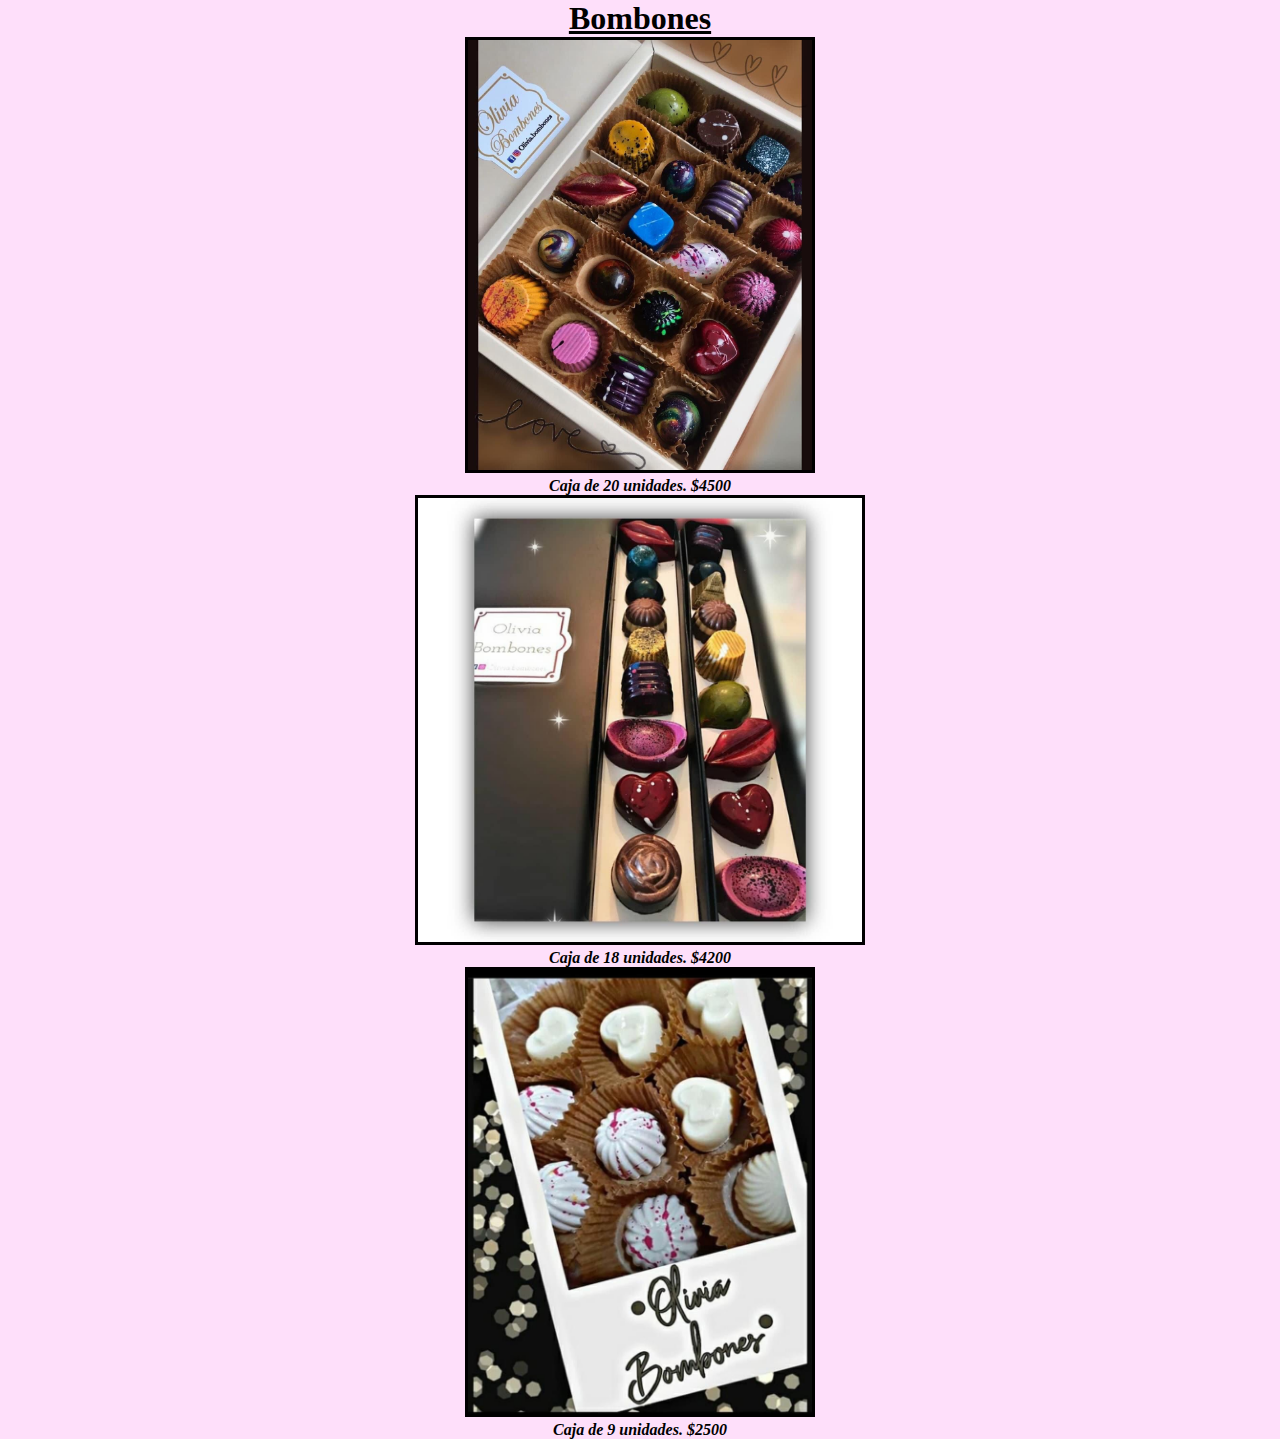
==== enlaces.html/bombones.html @ edd61010 "feju4" ====
<!DOCTYPE html>
<html lang="en">
<head>
    <title>Bombones </title>
    <link rel="stylesheet" type="text/css" href="../css/estilo.css">
    <link rel="preconnect" href="https://fonts.googleapis.com">
<link rel="preconnect" href="https://fonts.gstatic.com" crossorigin>
<link href="https://fonts.googleapis.com/css2?family=Roboto+Slab&display=swap" rel="stylesheet">
</head>
<body>
    
    <h1>Bombones</h1>
    <img class="bombones171" src="../Imagenes/bombones20u.jpg" width="350">
    <p>Caja de 20 unidades. $4500</p>

    <img src="../Imagenes/bombones18u.jpg" width="450">
    <p>Caja de 18 unidades. $4200</p>

    <img src="../Imagenes/bombones9u.jpg" width="350">
    <p>Caja de 9 unidades. $2500</p>
</body>
</html>
---- css/estilo.css ----
@import url('https://fonts.googleapis.com/css2?family=Roboto+Slab&family=Teko&display=swap');
*{
	margin: 0%;
	padding: 0%;
	box-sizing: border-box;
}

.logo{
	width: 150px;
    display:block;
}

h1{
	color:black;
	padding: 10;
	margin: 50;
    text-align: center;
	text-decoration: underline;
}


body{
	background-color: #FEDFFA ;
	text-align: center;
}

h2{
	color:black;
	padding: 10;
	margin: 50;
    text-align: center;
	text-decoration: underline;
}

img{
	border: solid;
	padding: 300;
}
li a {
	text-decoration: none;
	color: black;
}

p{
	font-style:italic;
	font-weight: bold;
}
iframe{
	border: solid;
	align-items: center
}

header{
	background-color: #FEBFF6;
	display: flex;
	gap: 20px;
	grid-gap: 20px;
}

.menu{
	display: flex;
	gap: 20px;
	grid-gap: 20px;
	align-items: center;
}

.tarjetaimg{
	width: 400px;
}

.tarjetitas{
	display: flex;
	padding: 60px;
	gap: 30px;
	grid-gap: 30px;
}

.tarjeta{
	border-radius: 30px;
	overflow: hidden;
	gap: 40px;
	grid-gap: 40px;
}

.letratar{
	background-color: white;
}

.gap-1{
	justify-content: space-between;
	margin-right: 100px;
	gap: 50px;
}


.logos{
	grid-column: 1/3;
	grid-row: 1/3;
	background-color: aqua;
}
.bombones2{
	background-color: blueviolet;
}
.tabletas2{
    background-color: beige;
}
.chocobombas2{
	background-color: brown;

}
.barra2{
    background-color: chartreuse;
}

.conta > div{
	display: grid;
	place-items: center;
}

.galery.img{
	width: 100%;
	height: 100%;
	object-fit: cover;
}

.grid-item:hover{
    filter: opacity(0.9);
	transform: scale(1.04);
}

.cartelera {
	display: grid;
	grid-template-columns: repeat(3, 1fr);
	grid-gap: 20px;
}

.bomboncito {
	text-align: center;
}

.bomboncito img {
	width: 100%;
	height: auto;
	object-fit: cover;

}

.bomboncito h3 {
	margin-top: 10px;
}


@media (max-width: 768px) { 
	body {
	background-color: lightblue;
	} }


	.cajita2 {
		animation-name: cajita2Movimiento;
		animation-duration: 2s;
		animation-delay: 0s;
		animation-timing-function: ease-in-out;
		animation-iteration-count: infinite;
		animation-direction: alternate;
	}
	
	@keyframes cajita2Movimiento {
		from {
			width: 300px;
			background-color: #FEA0F2;
		}
		to {
			width: 100%;
			background-color: #F74BE1;
		}
	}


	.cajita3 {
		transition: transform 1s;
	}
	
	.cajita:hover {
		transform: rotate(140deg) scale(2) skew(30deg);
	}
	
	.tarjetitas {
		transition: all .3s;
	}
	
	.tarjetitas:hover {
		transform: scale(1.1) translateY(-40px);
		box-shadow: rgba(0, 0, 0, 0.3) 0px 19px 38px, rgba(0, 0, 0, 0.22) 0px 15px 12px;
	}


.proba2{
    background-image: linear-gradient(to top, #ebc0fd 0%, #d9ded8 100%);
}
.proba3{
	background-image: linear-gradient(to top, #a8edea 0%, #fed6e3 100%);
}

.oferta17{
	animation-name: oferta17;
	animation-duration: 3.5s;
	animation-delay: 0.5s;
	animation-timing-function: ease-in-out;
}
@keyframes oferta17 {
	from {
		width: 300px;
		background-color: #FEA0F2;
	}
	to {
		width: 100%;
		background-color: #F74BE1;
	}
}

.box171:hover{
	transform: scale(1.1) translateY(-40px) 
}
.box172:hover{
	transform: scale(1.1) translateY(+40px) 
}
.box173:hover{
	transform: scale(1.1) translateY(-40px) 
}
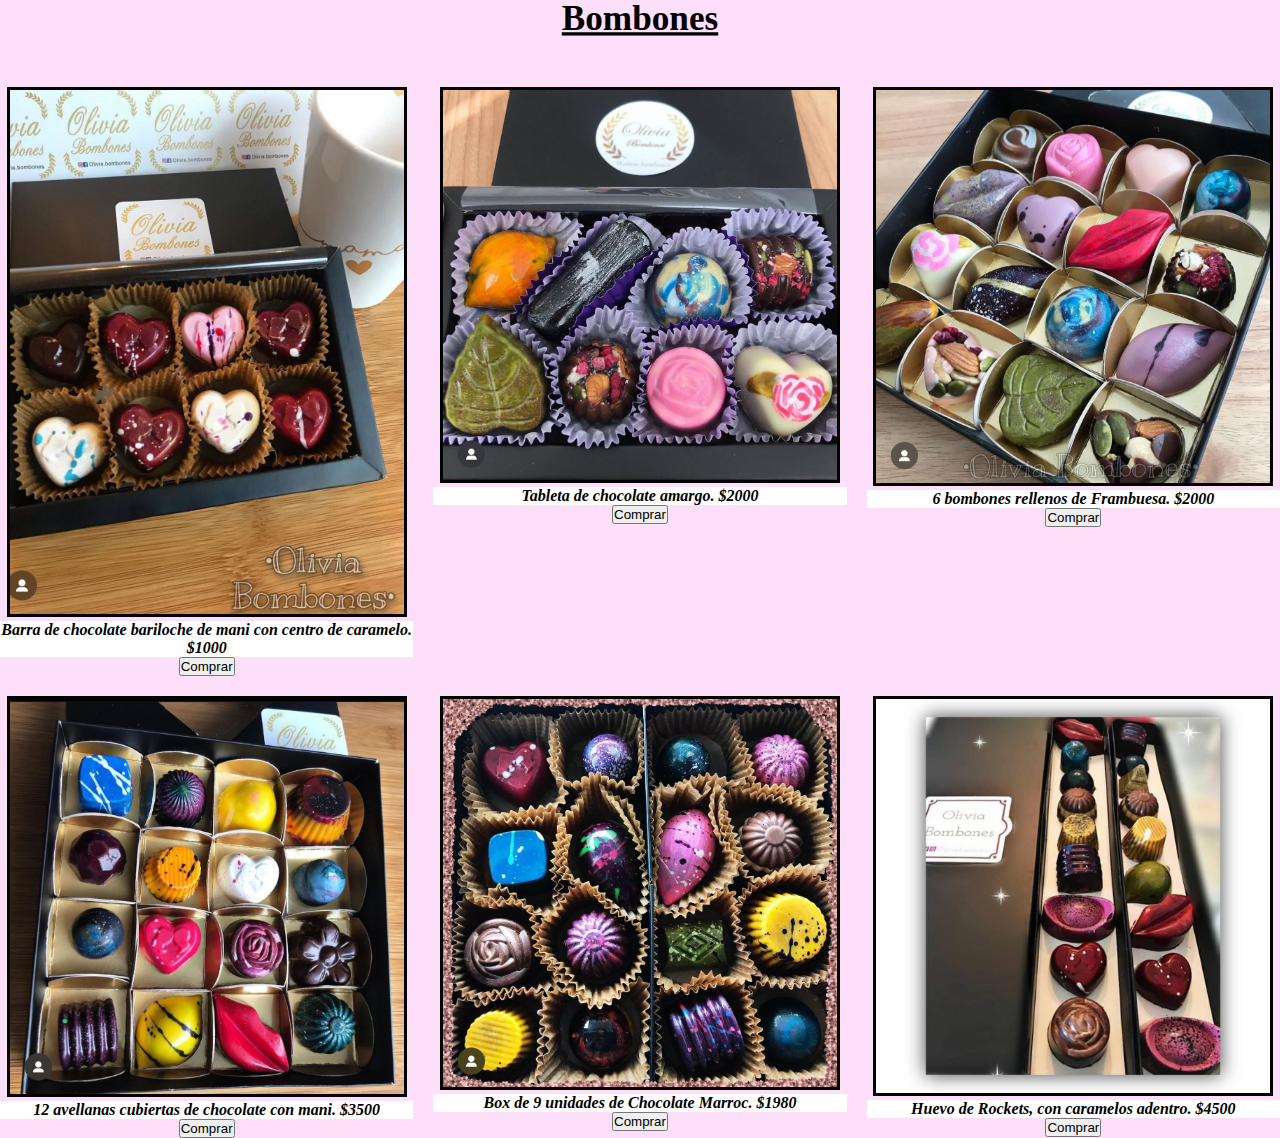
==== commit 67109750: "feju4" ====
--- a/enlaces.html/bombones.html
+++ b/enlaces.html/bombones.html
@@ -8,15 +8,46 @@
 <link href="https://fonts.googleapis.com/css2?family=Roboto+Slab&display=swap" rel="stylesheet">
 </head>
 <body>
-    
-    <h1>Bombones</h1>
-    <img class="bombones171" src="../Imagenes/bombones20u.jpg" width="350">
-    <p>Caja de 20 unidades. $4500</p>
+    <div class="infoo">
+        <h1 class="anibombone17">Bombones</h1>
+    </div>
+        <style>
+            h1 {
+            margin-bottom: 50px; 
+            }
+        </style>
+        <div class="cartelera3">
+            <div class="anibombone17">
+            <img class="bombones8u2" src="../Imagenes/bombones8u2.jpg" alt="Imagen 1"> <div>
+                <p class="letratar">Barra de chocolate bariloche de mani con centro de caramelo. $1000</p>
+                    <button>Comprar</button>
+            </div> </div> 
+            <div class="anibombone17">
+            <img src="../Imagenes/bombones8u1.jpg" alt="Imagen 2"> <div>
+                <p class="letratar">Tableta de chocolate amargo. $2000</p>
+                    <button>Comprar</button>
+            </div> </div>
+            <div class="anibombone17">
+            <img src="../Imagenes/bombones16u1.jpg" alt="Imagen 3"> <div> 
+                <p class="letratar">6 bombones rellenos de Frambuesa. $2000</p>
+                    <button>Comprar</button> 
+            </div> </div>
+            <div class="anibombone17">
+            <img src="../Imagenes/bombones16u.jpg" alt="Imagen 4"> <div> 
+                <p class="letratar">12 avellanas cubiertas de chocolate con mani. $3500</p>
+                    <button>Comprar</button>
+        </div> </div>
+            <div class="anibombone17">
+            <img src="../Imagenes/bombones16u2.jpg" alt="Imagen 5"> <div> 
+                <p class="letratar">Box de 9 unidades de Chocolate Marroc. $1980</p>
+                    <button>Comprar</button>
+            </div> </div>
+            <div class="anibombone17">
+            <img src="../Imagenes/bombones18u.jpg" alt="Imagen 6"><div>  
+                <p class="letratar">Huevo de Rockets, con caramelos adentro. $4500</p>
+                    <button>Comprar</button>
+            </div>
+        </div>
 
-    <img src="../Imagenes/bombones18u.jpg" width="450">
-    <p>Caja de 18 unidades. $4200</p>
-
-    <img src="../Imagenes/bombones9u.jpg" width="350">
-    <p>Caja de 9 unidades. $2500</p>
 </body>
-</html>+</html>
--- a/css/estilo.css
+++ b/css/estilo.css
@@ -228,3 +228,89 @@
 .box173:hover{
 	transform: scale(1.1) translateY(-40px) 
 }
+
+
+.cartelera2 {
+	display: grid;
+	grid-template-columns: repeat(3, 1fr);
+	grid-gap: 20px;
+}
+
+.cajita17 {
+	text-align: center;
+}
+
+.cajita17 img {
+	width: 100%;
+	height: auto;
+	object-fit: cover;
+
+}
+
+.cajita17 h3 {
+	margin-top: 10px;
+}
+
+
+.cajita17 {
+    animation-name: cajita17Movimiento;
+    animation-duration: 2s;
+    animation-delay: 0.5s;
+}
+
+@keyframes cajita17Movimiento {
+    from {
+        width: 300px;
+        background-color: #F74BE1 ;
+    }
+    to {
+        width: 100%;
+        background-color: #FEA0F2;
+    }
+}
+.cajita17:hover{
+	transform: scale(1.1)
+}
+
+.cartelera3 {
+	display: grid;
+	grid-template-columns: repeat(3, 1fr);
+	grid-gap: 20px;
+
+}
+
+.anibombone17 {
+	text-align: center;
+}
+
+.anibombone17 img {
+	width: 400px;
+	height: auto;
+	object-fit: cover;
+
+}
+
+.anibombone17 h3 {
+	margin-top: 10px;
+}
+
+
+.anibombone17 {
+    animation-name: cajita17Movimiento;
+    animation-duration: 2s;
+    animation-delay: 0.5s;
+}
+
+@keyframes anibombone17 {
+    from {
+        width: 300px;
+        background-color: #F74BE1 ;
+    }
+    to {
+        width: 100%;
+        background-color: #FEA0F2;
+    }
+}
+.anibombone17:hover{
+	transform: scale(1.1)
+}
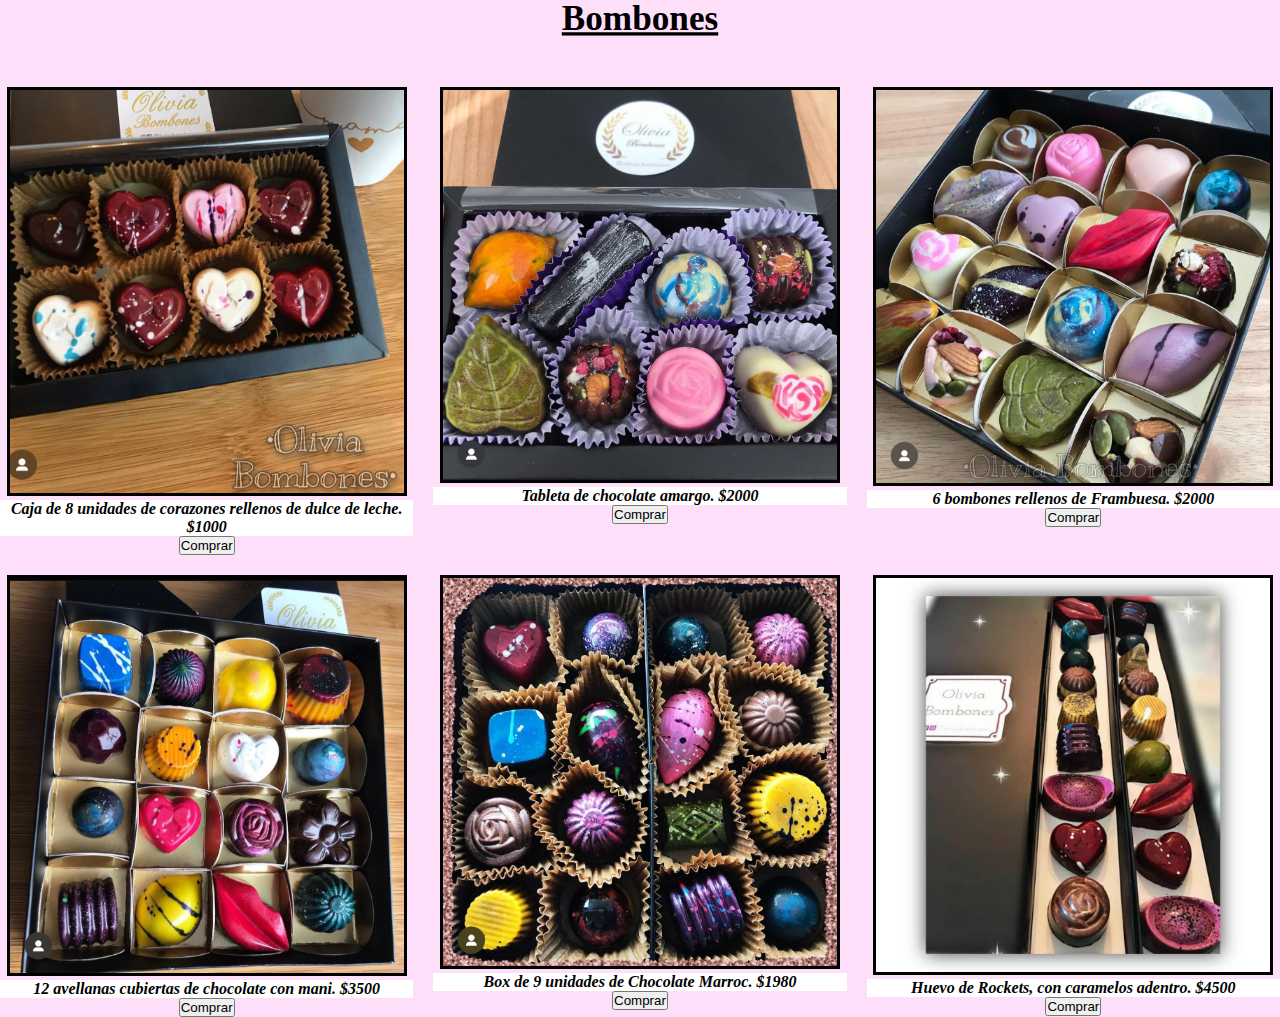
==== commit 44141417: "reestructuracion 10" ====
--- a/enlaces.html/bombones.html
+++ b/enlaces.html/bombones.html
@@ -8,6 +8,7 @@
 <link href="https://fonts.googleapis.com/css2?family=Roboto+Slab&display=swap" rel="stylesheet">
 </head>
 <body>
+
     <div class="infoo">
         <h1 class="anibombone17">Bombones</h1>
     </div>
@@ -18,8 +19,8 @@
         </style>
         <div class="cartelera3">
             <div class="anibombone17">
-            <img class="bombones8u2" src="../Imagenes/bombones8u2.jpg" alt="Imagen 1"> <div>
-                <p class="letratar">Barra de chocolate bariloche de mani con centro de caramelo. $1000</p>
+            <img class="bombones8u2" src="../Imagenes/bombones8u23.jpg" alt="Imagen 1"> <div>
+                <p class="letratar">Caja de 8 unidades de corazones rellenos de dulce de leche. $1000</p>
                     <button>Comprar</button>
             </div> </div> 
             <div class="anibombone17">
@@ -48,6 +49,5 @@
                     <button>Comprar</button>
             </div>
         </div>
-
 </body>
 </html>
--- a/css/estilo.css
+++ b/css/estilo.css
@@ -219,6 +219,25 @@
 	}
 }
 
+.boxp171{
+	animation-name: oferta17;
+	animation-duration: 2.0s;
+	animation-delay: 0.5s;
+animation-timing-function: step-start;
+
+}
+@keyframes boxp171 {
+	from {
+		width: 300px;
+		background-color: #FEA0F2;
+	}
+	to {
+		width: 100%;
+		background-color: #F74BE1;
+	}
+}
+
+
 .box171:hover{
 	transform: scale(1.1) translateY(-40px) 
 }
@@ -314,3 +333,48 @@
 .anibombone17:hover{
 	transform: scale(1.1)
 }
+
+
+.contenedor4{
+	display: flex;
+	justify-content: center;
+	gap: 10px;
+}
+.contenedor4 a{
+	font-size: 30px;
+}
+.inicio{
+	color: #a8edea;
+}
+
+
+.tarjetaimgoli{
+	width: 400px;
+}
+
+.tarjetitasoli{
+	display: flex;
+	padding: 60px;
+	gap: 30px;
+	grid-gap: 30px;
+}
+
+.tarjetaoli{
+	border-radius: 30px;
+	overflow: hidden;
+	gap: 40px;
+	grid-gap: 40px;
+}
+
+.tarjetitasoli {
+	transition: all .3s;
+}
+
+.tarjetitasoli:hover {
+	transform: scale(1.1) translateY(-40px);
+	box-shadow: rgba(0, 0, 0, 0.3) 0px 19px 38px, rgba(0, 0, 0, 0.22) 0px 15px 12px;
+}
+
+.fenix{
+	width: 450px;
+}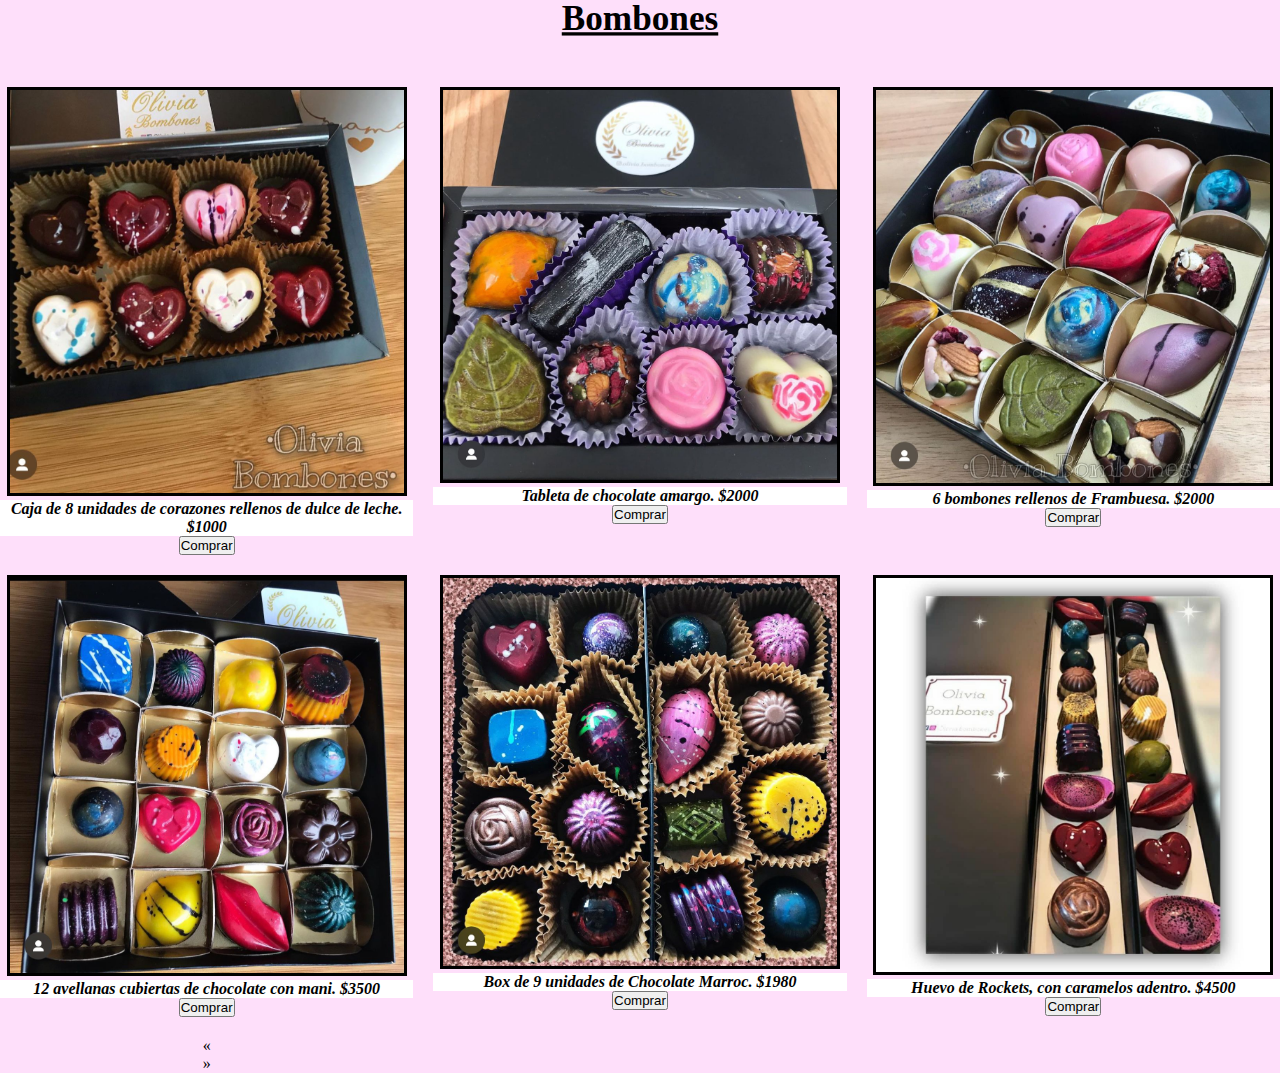
==== commit b086fb60: "reestructuracion 10" ====
--- a/enlaces.html/bombones.html
+++ b/enlaces.html/bombones.html
@@ -49,5 +49,21 @@
                     <button>Comprar</button>
             </div>
         </div>
+
+        <nav aria-label="Page navigation example">
+            <ul class="pagination">
+              <li class="page-item">
+                <a class="page-link" href="../enlaces.html/quienessomos.html" aria-label="Previous">
+                  <span aria-hidden="true">&laquo;</span>
+                </a>
+              </li>
+              <li class="page-item">
+                <a class="page-link" href="../enlaces.html/chocobarilo.html" aria-label="Next">
+                  <span aria-hidden="true">&raquo;</span>
+                </a>
+              </li>
+            </ul>
+          </nav>
+
 </body>
 </html>
--- a/css/estilo.css
+++ b/css/estilo.css
@@ -377,4 +377,16 @@
 
 .fenix{
 	width: 450px;
-}+}
+
+@media (max-width: 768px) {
+	.cartelera {
+	  grid-template-columns: repeat(2, 1fr);
+	}
+  }
+  
+  @media (max-width: 576px) {
+	.cartelera {
+	  grid-template-columns: 1fr;
+	}
+  }
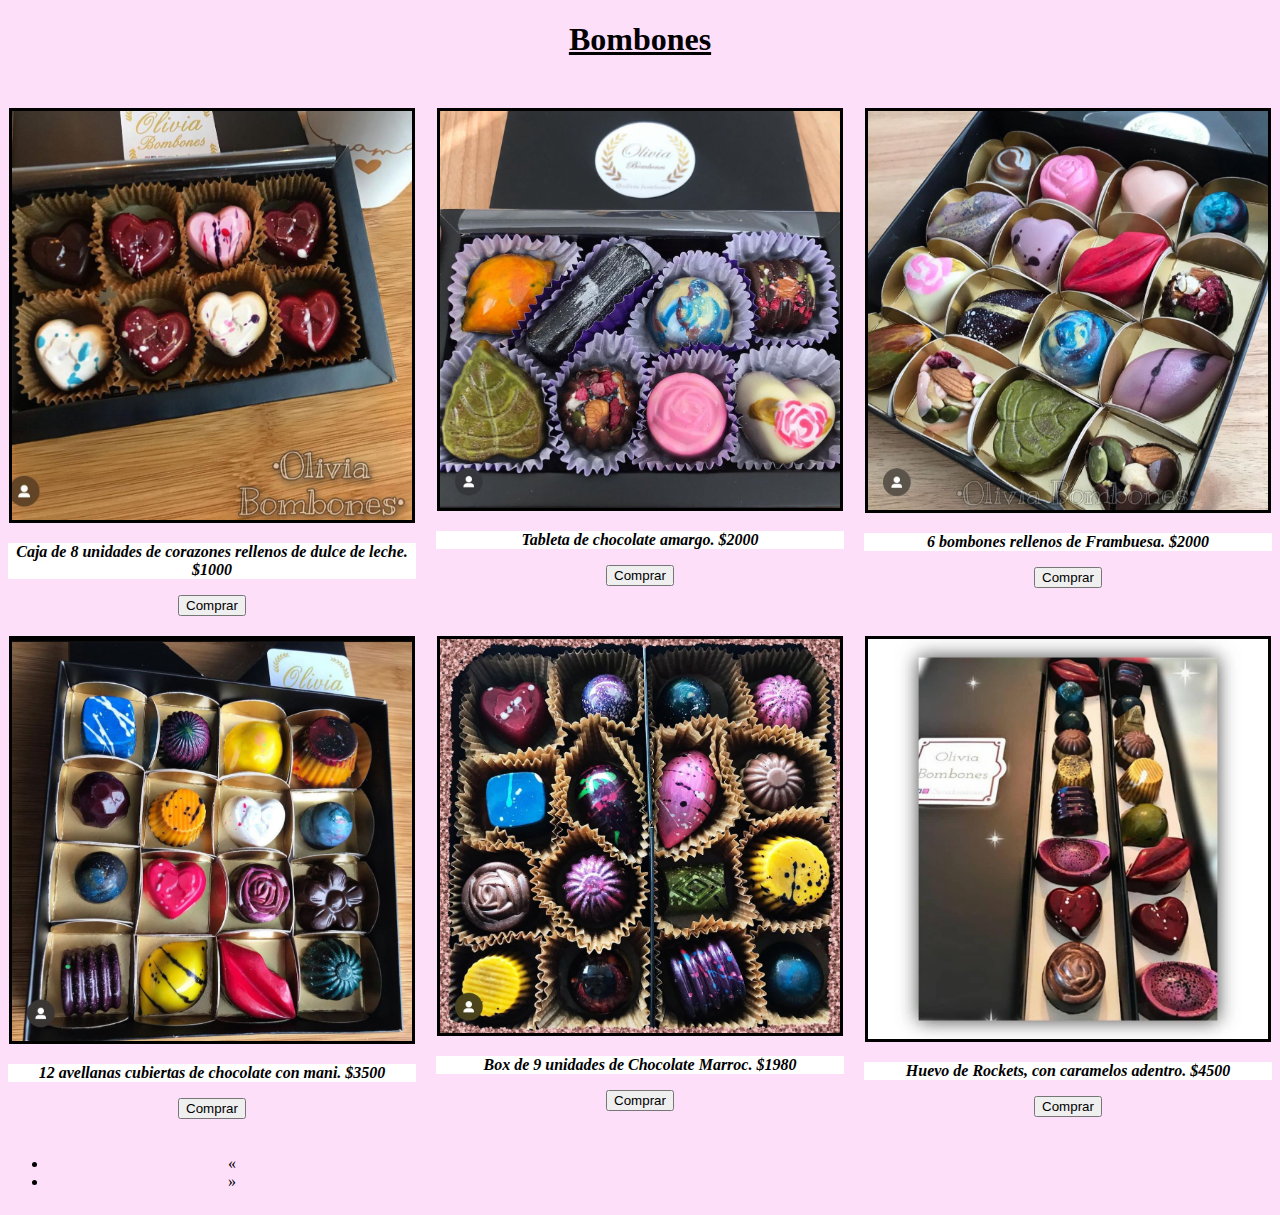
==== commit a6dbbb27: "contrusccion1" ====
--- a/enlaces.html/bombones.html
+++ b/enlaces.html/bombones.html
@@ -2,10 +2,12 @@
 <html lang="en">
 <head>
     <title>Bombones </title>
-    <link rel="stylesheet" type="text/css" href="../css/estilo.css">
+    <link rel="stylesheet" type="text/css" href="../css/style.css">
     <link rel="preconnect" href="https://fonts.googleapis.com">
 <link rel="preconnect" href="https://fonts.gstatic.com" crossorigin>
 <link href="https://fonts.googleapis.com/css2?family=Roboto+Slab&display=swap" rel="stylesheet">
+<meta name="descripcion" content="Variedad de Bombones">
+<meta name="keywords" content="Chocolates, Ofertas, Bombones">
 </head>
 <body>
 
--- a/css/style.css
+++ b/css/style.css
@@ -0,0 +1,432 @@
+@import url('https://fonts.googleapis.com/css2?family=Roboto+Slab&family=Teko&display=swap');
+<style>
+@import url('https://fonts.googleapis.com/css2?family=Roboto+Slab&family=Teko&display=swap');
+</style>
+*{
+	margin: 0%;
+	padding: 0%;
+	box-sizing: border-box;
+	font-family: Helvetica, sans-serif;
+}
+
+*::selection{
+	background-color: black;
+	color: #F74BE1;
+}
+
+.logo{
+	width: 150px;
+    display:block;
+}
+
+h1{
+	color:black;
+	padding: 10;
+	margin: 50;
+    text-align: center;
+	text-decoration: underline;
+}
+
+
+body{
+	background-color: #FEDFFA ;
+	text-align: center;
+}
+
+h2{
+	color:black;
+	padding: 10;
+	margin: 50;
+    text-align: center;
+	text-decoration: underline;
+}
+
+img{
+	border: solid;
+	padding: 300;
+}
+li a {
+	text-decoration: none;
+	color: black;
+}
+
+p{
+	font-style:italic;
+	font-weight: bold;
+}
+iframe{
+	border: solid;
+	align-items: center
+}
+
+header{
+	background-color: #FEBFF6;
+	display: flex;
+	gap: 20px;
+	grid-gap: 20px;
+}
+
+.menu{
+	display: flex;
+	gap: 20px;
+	grid-gap: 20px;
+	align-items: center;
+}
+
+.tarjetaimg{
+	width: 400px;
+}
+
+.tarjetitas{
+	display: flex;
+	padding: 60px;
+	gap: 30px;
+	grid-gap: 30px;
+}
+
+.tarjeta{
+	border-radius: 30px;
+	overflow: hidden;
+	gap: 40px;
+	grid-gap: 40px;
+}
+
+.letratar{
+	background-color: white;
+}
+
+.gap-1{
+	justify-content: space-between;
+	margin-right: 100px;
+	gap: 50px;
+}
+
+
+.logos{
+	grid-column: 1/3;
+	grid-row: 1/3;
+	background-color: aqua;
+}
+.bombones2{
+	background-color: blueviolet;
+}
+.tabletas2{
+    background-color: beige;
+}
+.chocobombas2{
+	background-color: brown;
+
+}
+.barra2{
+    background-color: chartreuse;
+}
+
+.conta > div{
+	display: grid;
+	place-items: center;
+}
+
+.galery.img{
+	width: 100%;
+	height: 100%;
+	object-fit: cover;
+}
+
+.grid-item:hover{
+    filter: opacity(0.9);
+	transform: scale(1.04);
+}
+
+.cartelera {
+	display: grid;
+	grid-template-columns: repeat(3, 1fr);
+	grid-gap: 20px;
+}
+
+.bomboncito {
+	text-align: center;
+}
+
+.bomboncito img {
+	width: 100%;
+	height: auto;
+	object-fit: cover;
+
+}
+
+.bomboncito h3 {
+	margin-top: 10px;
+}
+
+
+@media (max-width: 768px) { 
+	body {
+	background-color: lightblue;
+	} }
+
+
+	.cajita2 {
+		animation-name: cajita2Movimiento;
+		animation-duration: 2s;
+		animation-delay: 0s;
+		animation-timing-function: ease-in-out;
+		animation-iteration-count: infinite;
+		animation-direction: alternate;
+	}
+	
+	@keyframes cajita2Movimiento {
+		from {
+			width: 300px;
+			background-color: #FEA0F2;
+		}
+		to {
+			width: 100%;
+			background-color: #F74BE1;
+		}
+	}
+
+
+	.cajita3 {
+		transition: transform 1s;
+	}
+	
+	.cajita:hover {
+		transform: rotate(140deg) scale(2) skew(30deg);
+	}
+	
+	.tarjetitas {
+		transition: all .3s;
+	}
+	
+	.tarjetitas:hover {
+		transform: scale(1.1) translateY(-40px);
+		box-shadow: rgba(0, 0, 0, 0.3) 0px 19px 38px, rgba(0, 0, 0, 0.22) 0px 15px 12px;
+	}
+
+
+.proba2{
+    background-image: linear-gradient(to top, #ebc0fd 0%, #d9ded8 100%);
+}
+.proba3{
+	background-image: linear-gradient(to top, #a8edea 0%, #fed6e3 100%);
+}
+
+.oferta17{
+	animation-name: oferta17;
+	animation-duration: 3.5s;
+	animation-delay: 0.5s;
+	animation-timing-function: ease-in-out;
+}
+@keyframes oferta17 {
+	from {
+		width: 300px;
+		background-color: #FEA0F2;
+	}
+	to {
+		width: 100%;
+		background-color: #F74BE1;
+	}
+}
+
+.boxp171{
+	animation-name: oferta17;
+	animation-duration: 2.0s;
+	animation-delay: 0.5s;
+animation-timing-function: step-start;
+
+}
+@keyframes boxp171 {
+	from {
+		width: 300px;
+		background-color: #FEA0F2;
+	}
+	to {
+		width: 100%;
+		background-color: #F74BE1;
+	}
+}
+
+
+.box171:hover{
+	transform: scale(1.1) translateY(-40px) 
+}
+.box172:hover{
+	transform: scale(1.1) translateY(+40px) 
+}
+.box173:hover{
+	transform: scale(1.1) translateY(-40px) 
+}
+
+
+.cartelera2 {
+	display: grid;
+	grid-template-columns: repeat(3, 1fr);
+	grid-gap: 20px;
+}
+
+.cajita17 {
+	text-align: center;
+}
+
+.cajita17 img {
+	width: 100%;
+	height: auto;
+	object-fit: cover;
+
+}
+
+.cajita17 h3 {
+	margin-top: 10px;
+}
+
+
+.cajita17 {
+    animation-name: cajita17Movimiento;
+    animation-duration: 2s;
+    animation-delay: 0.5s;
+}
+
+@keyframes cajita17Movimiento {
+    from {
+        width: 300px;
+        background-color: #F74BE1 ;
+    }
+    to {
+        width: 100%;
+        background-color: #FEA0F2;
+    }
+}
+.cajita17:hover{
+	transform: scale(1.1)
+}
+
+.cartelera3 {
+	display: grid;
+	grid-template-columns: repeat(3, 1fr);
+	grid-gap: 20px;
+
+}
+
+.anibombone17 {
+	text-align: center;
+}
+
+.anibombone17 img {
+	width: 400px;
+	height: auto;
+	object-fit: cover;
+
+}
+
+.anibombone17 h3 {
+	margin-top: 10px;
+}
+
+
+.anibombone17 {
+    animation-name: cajita17Movimiento;
+    animation-duration: 2s;
+    animation-delay: 0.5s;
+}
+
+@keyframes anibombone17 {
+    from {
+        width: 300px;
+        background-color: #F74BE1 ;
+    }
+    to {
+        width: 100%;
+        background-color: #FEA0F2;
+    }
+}
+.anibombone17:hover{
+	transform: scale(1.1)
+}
+
+
+.contenedor4{
+	display: flex;
+	justify-content: center;
+	gap: 10px;
+}
+.contenedor4 a{
+	font-size: 30px;
+}
+.inicio{
+	color: #a8edea;
+}
+
+
+.tarjetaimgoli{
+	width: 400px;
+}
+
+.tarjetitasoli{
+	display: flex;
+	padding: 60px;
+	gap: 30px;
+	grid-gap: 30px;
+}
+
+.tarjetaoli{
+	border-radius: 30px;
+	overflow: hidden;
+	gap: 40px;
+	grid-gap: 40px;
+}
+
+.tarjetitasoli {
+	transition: all .3s;
+}
+
+.tarjetitasoli:hover {
+	transform: scale(1.1) translateY(-40px);
+	box-shadow: rgba(0, 0, 0, 0.3) 0px 19px 38px, rgba(0, 0, 0, 0.22) 0px 15px 12px;
+}
+
+.fenix{
+	width: 450px;
+}
+
+
+  @media screen and (max-width: 600px) {
+	header, h1 {
+		font-size: 18px;
+	}
+
+
+	.logo {
+		display: block;
+		margin: 0 auto;
+	}
+
+	.menu {
+		display: flex;
+		flex-direction: column;
+		align-items: center;
+	}
+	
+	.menu li {
+		margin-bottom: 10px;
+	}
+
+	.grid-layout {
+		display: grid;
+		grid-template-columns: 1fr;
+		grid-gap: 10px;
+	}
+
+	iframe {
+		width: 100%;
+	}
+
+	.tarjetitas {
+		display: flex;
+		flex-direction: column;
+		align-items: center;
+	}
+
+	.tarjeta {
+		margin-bottom: 20px;
+	}
+}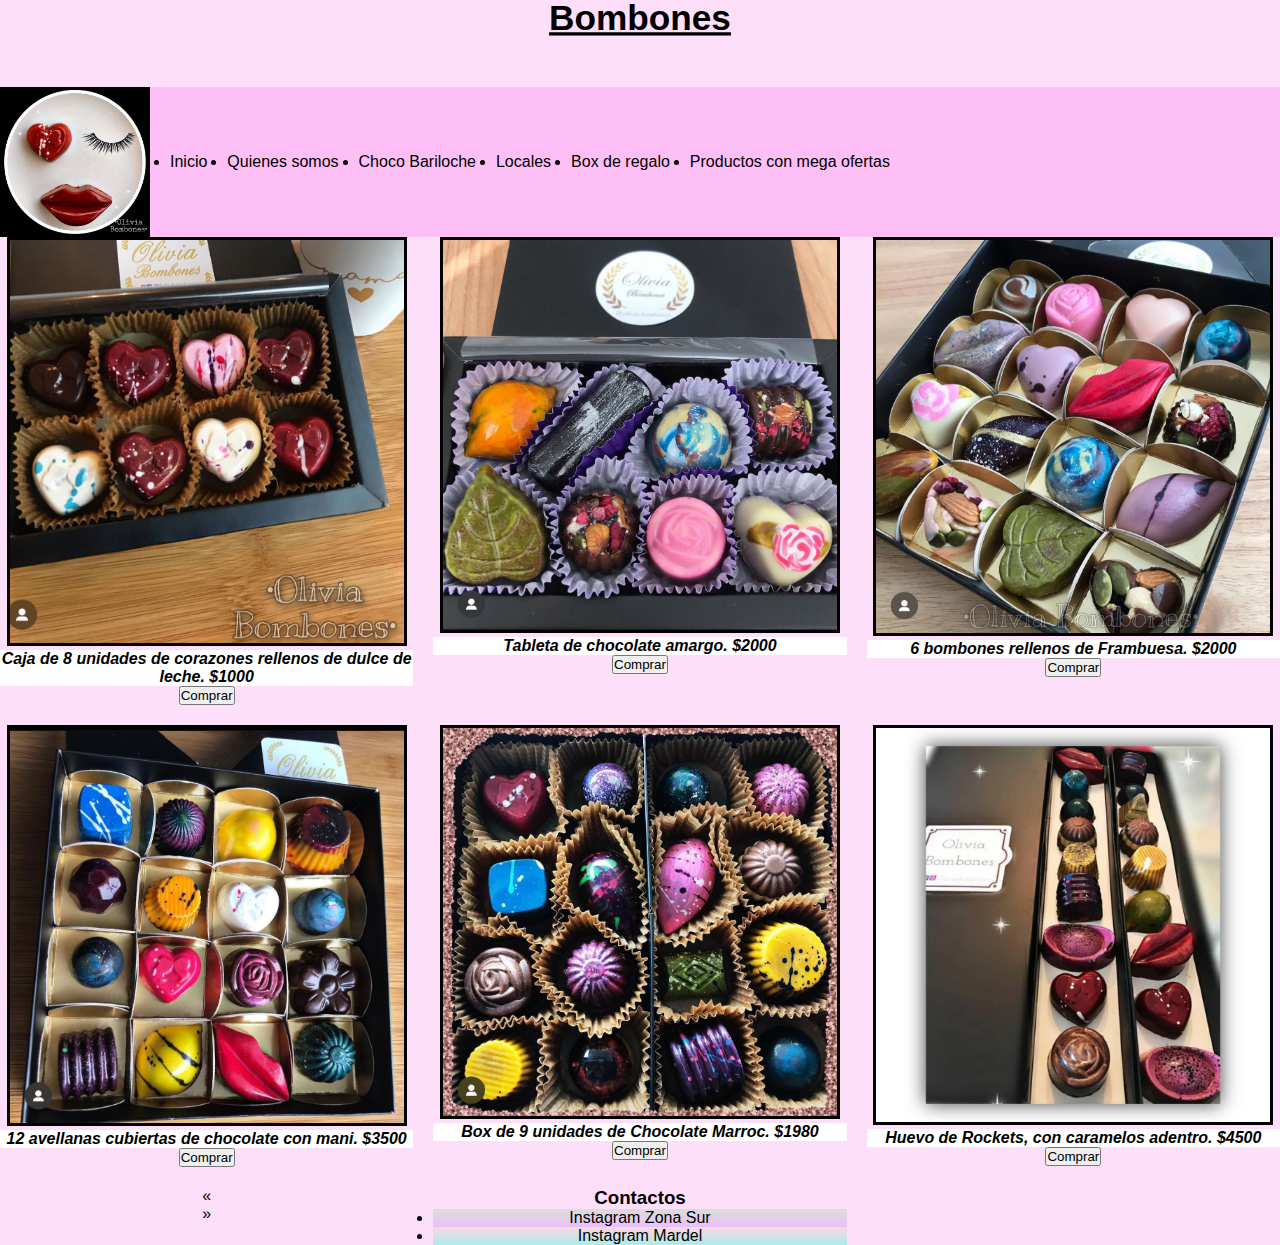
==== commit 37c148dd: "tercera" ====
--- a/enlaces.html/bombones.html
+++ b/enlaces.html/bombones.html
@@ -8,12 +8,26 @@
 <link href="https://fonts.googleapis.com/css2?family=Roboto+Slab&display=swap" rel="stylesheet">
 <meta name="descripcion" content="Variedad de Bombones">
 <meta name="keywords" content="Chocolates, Ofertas, Bombones">
+<link href="https://cdn.jsdelivr.net/npm/bootstrap@5.3.0/dist/css/bootstrap.min.css" rel="stylesheet" integrity="sha384-9ndCyUaIbzAi2FUVXJi0CjmCapSmO7SnpJef0486qhLnuZ2cdeRhO02iuK6FUUVM" crossorigin="anonymous">
 </head>
 <body>
 
     <div class="infoo">
         <h1 class="anibombone17">Bombones</h1>
     </div>
+
+    <header>
+		<img class="logo" src="../Imagenes/imglo2.jpg" alt="Logo de Olivia">
+		<ul class="menu" >
+            <li><a href="../index.html" target="_blank">Inicio</a></li>
+			<li><a class="arriba" href="quienessomos.html" target="_blank">Quienes somos</a></li>
+			<li><a href="chocobarilo.html" target="_blank">Choco Bariloche</a></li>
+			<li><a href="locales.html" target="_blank">Locales</a></li>
+			<li><a href="boxderegalos.html" target="_blank">Box de regalo</a></li>
+			<li><a href="productosoferta.html" target="_blank">Productos con mega ofertas</a></li>
+		</ul>
+	</header>
+
         <style>
             h1 {
             margin-bottom: 50px; 
@@ -67,5 +81,19 @@
             </ul>
           </nav>
 
+          <footer>
+            <h3>Contactos</h3>
+            <ul>
+                <div class="proba2">
+                <li><a href="https://instagram.com/olivia.bombones?igshid=MmIzYWVlNDQ5Yg==">Instagram Zona Sur</a></li>
+                </div>
+                <div class="proba3">
+                <li><a href="https://instagram.com/olivia.bombones.mardel?igshid=MmIzYWVlNDQ5Yg==">Instagram Mardel</a></li>
+            </div>
+            </ul>
+        </footer>
+
+          <script src="https://cdn.jsdelivr.net/npm/bootstrap@5.3.0/dist/js/bootstrap.bundle.min.js" integrity="sha384-geWF76RCwLtnZ8qwWowPQNguL3RmwHVBC9FhGdlKrxdiJJigb/j/68SIy3Te4Bkz" crossorigin="anonymous"></script>
+
 </body>
 </html>
--- a/css/style.css
+++ b/css/style.css
@@ -1,7 +1,6 @@
-@import url('https://fonts.googleapis.com/css2?family=Roboto+Slab&family=Teko&display=swap');
-<style>
-@import url('https://fonts.googleapis.com/css2?family=Roboto+Slab&family=Teko&display=swap');
-</style>
+@import url('https://fonts.googleapis.com/css2?family=Roboto+Slab&family=Teko&display=swap'); 
+
+
 *{
 	margin: 0%;
 	padding: 0%;
@@ -429,4 +428,9 @@
 	.tarjeta {
 		margin-bottom: 20px;
 	}
-}+}
+
+@media screen and (max-width: 767px) {
+	body{
+	  font-size: 16px;}
+	}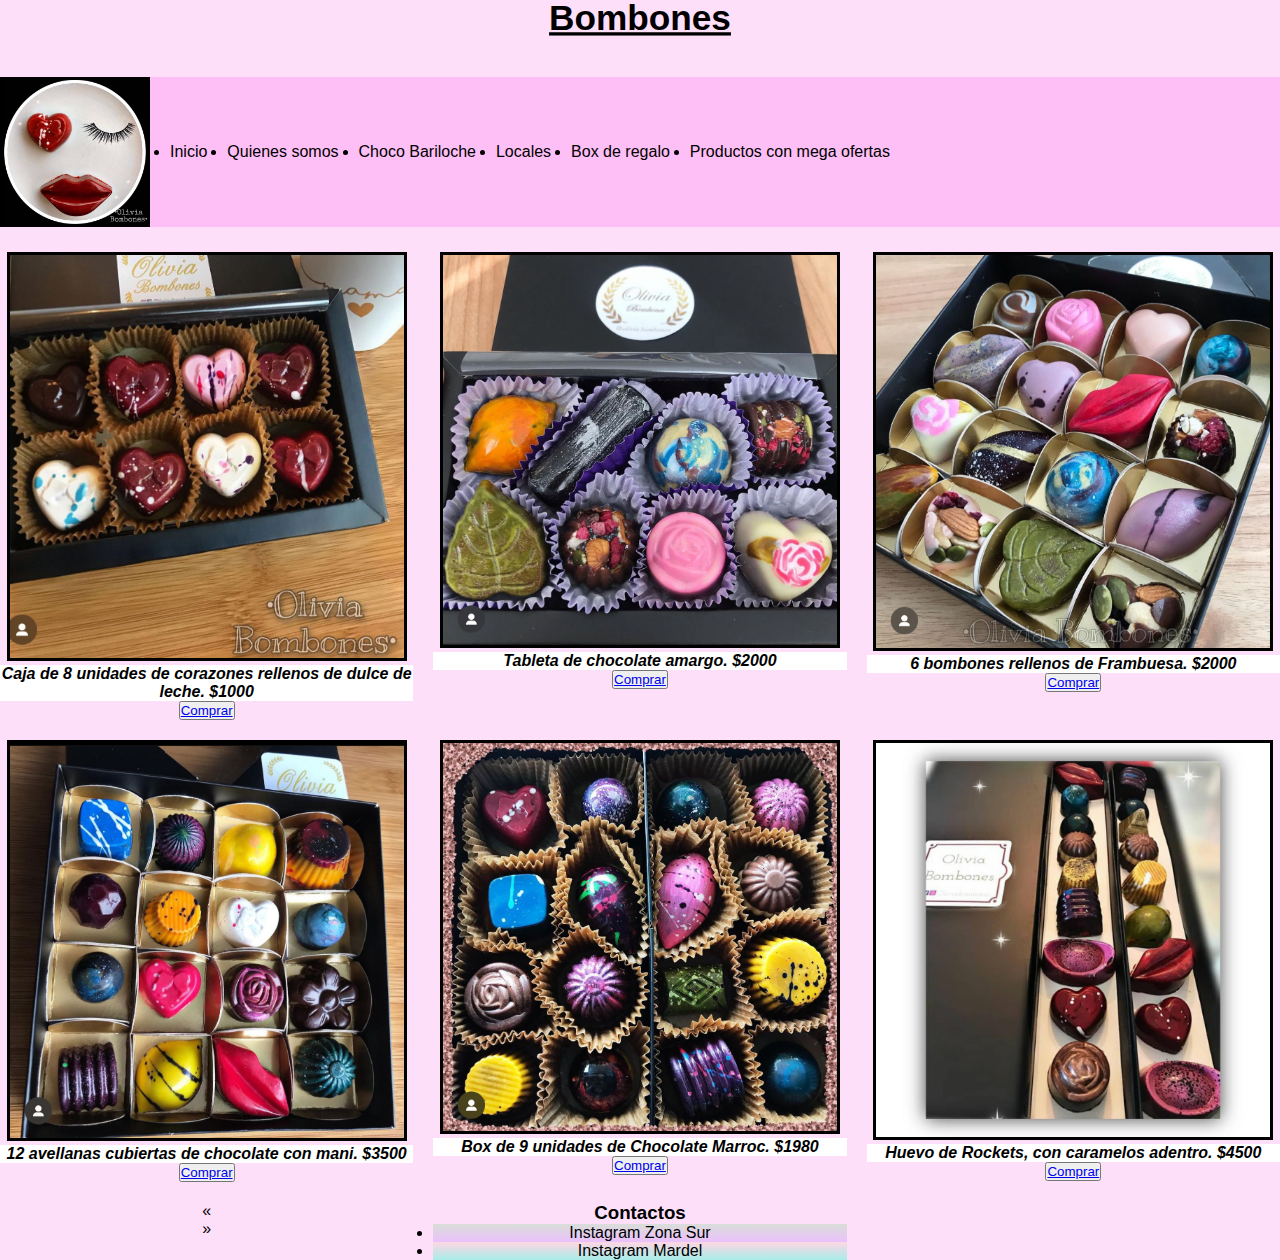
==== commit fe82e174: "descripcion de keywords" ====
--- a/enlaces.html/bombones.html
+++ b/enlaces.html/bombones.html
@@ -6,9 +6,8 @@
     <link rel="preconnect" href="https://fonts.googleapis.com">
 <link rel="preconnect" href="https://fonts.gstatic.com" crossorigin>
 <link href="https://fonts.googleapis.com/css2?family=Roboto+Slab&display=swap" rel="stylesheet">
-<meta name="descripcion" content="Variedad de Bombones">
-<meta name="keywords" content="Chocolates, Ofertas, Bombones">
-<link href="https://cdn.jsdelivr.net/npm/bootstrap@5.3.0/dist/css/bootstrap.min.css" rel="stylesheet" integrity="sha384-9ndCyUaIbzAi2FUVXJi0CjmCapSmO7SnpJef0486qhLnuZ2cdeRhO02iuK6FUUVM" crossorigin="anonymous">
+<meta name="descripcion" content="Variedad de Bombones ">
+<meta name="keywords" content="Chocolates, Ofertas, Bombones, dulce de leche, menta, cacao, frutilla">
 </head>
 <body>
 
@@ -28,72 +27,73 @@
 		</ul>
 	</header>
 
-        <style>
+    <style>
             h1 {
-            margin-bottom: 50px; 
+            margin-bottom: 40px; 
             }
-        </style>
+    </style>
+	<style>
+		header {
+		margin-bottom: 25px; 
+		}
+	</style> 
+
         <div class="cartelera3">
             <div class="anibombone17">
             <img class="bombones8u2" src="../Imagenes/bombones8u23.jpg" alt="Imagen 1"> <div>
                 <p class="letratar">Caja de 8 unidades de corazones rellenos de dulce de leche. $1000</p>
-                    <button>Comprar</button>
+                    <button><a href="./enlaces.html/comprar.html">Comprar</a></button>
             </div> </div> 
             <div class="anibombone17">
             <img src="../Imagenes/bombones8u1.jpg" alt="Imagen 2"> <div>
                 <p class="letratar">Tableta de chocolate amargo. $2000</p>
-                    <button>Comprar</button>
+                    <button><a href="./enlaces.html/comprar.html">Comprar</a></button>
             </div> </div>
             <div class="anibombone17">
             <img src="../Imagenes/bombones16u1.jpg" alt="Imagen 3"> <div> 
                 <p class="letratar">6 bombones rellenos de Frambuesa. $2000</p>
-                    <button>Comprar</button> 
+                    <button><a href="./enlaces.html/comprar.html">Comprar</a></button> 
             </div> </div>
             <div class="anibombone17">
             <img src="../Imagenes/bombones16u.jpg" alt="Imagen 4"> <div> 
                 <p class="letratar">12 avellanas cubiertas de chocolate con mani. $3500</p>
-                    <button>Comprar</button>
+                    <button><a href="./enlaces.html/comprar.html">Comprar</a></button>
         </div> </div>
             <div class="anibombone17">
             <img src="../Imagenes/bombones16u2.jpg" alt="Imagen 5"> <div> 
                 <p class="letratar">Box de 9 unidades de Chocolate Marroc. $1980</p>
-                    <button>Comprar</button>
+                    <button><a href="./enlaces.html/comprar.html">Comprar</a></button>
             </div> </div>
             <div class="anibombone17">
             <img src="../Imagenes/bombones18u.jpg" alt="Imagen 6"><div>  
                 <p class="letratar">Huevo de Rockets, con caramelos adentro. $4500</p>
-                    <button>Comprar</button>
+                    <button><a href="./enlaces.html/comprar.html">Comprar</a></button>
             </div>
         </div>
 
         <nav aria-label="Page navigation example">
             <ul class="pagination">
-              <li class="page-item">
+                <li class="page-item">
                 <a class="page-link" href="../enlaces.html/quienessomos.html" aria-label="Previous">
-                  <span aria-hidden="true">&laquo;</span>
+                <span aria-hidden="true">&laquo;</span>
                 </a>
-              </li>
-              <li class="page-item">
+                </li>
+                <li class="page-item">
                 <a class="page-link" href="../enlaces.html/chocobarilo.html" aria-label="Next">
-                  <span aria-hidden="true">&raquo;</span>
+                <span aria-hidden="true">&raquo;</span>
                 </a>
-              </li>
+            </li>
             </ul>
-          </nav>
+        </nav>
 
-          <footer>
+        <footer>
             <h3>Contactos</h3>
             <ul>
-                <div class="proba2">
-                <li><a href="https://instagram.com/olivia.bombones?igshid=MmIzYWVlNDQ5Yg==">Instagram Zona Sur</a></li>
-                </div>
-                <div class="proba3">
-                <li><a href="https://instagram.com/olivia.bombones.mardel?igshid=MmIzYWVlNDQ5Yg==">Instagram Mardel</a></li>
-            </div>
+                <li class="proba2"><a href="https://instagram.com/olivia.bombones?igshid=MmIzYWVlNDQ5Yg==">Instagram Zona Sur</a></li>
+                <li class="proba3"><a href="https://instagram.com/olivia.bombones.mardel?igshid=MmIzYWVlNDQ5Yg==">Instagram Mardel</a></li>
+    
             </ul>
         </footer>
-
-          <script src="https://cdn.jsdelivr.net/npm/bootstrap@5.3.0/dist/js/bootstrap.bundle.min.js" integrity="sha384-geWF76RCwLtnZ8qwWowPQNguL3RmwHVBC9FhGdlKrxdiJJigb/j/68SIy3Te4Bkz" crossorigin="anonymous"></script>
-
+    
 </body>
 </html>
